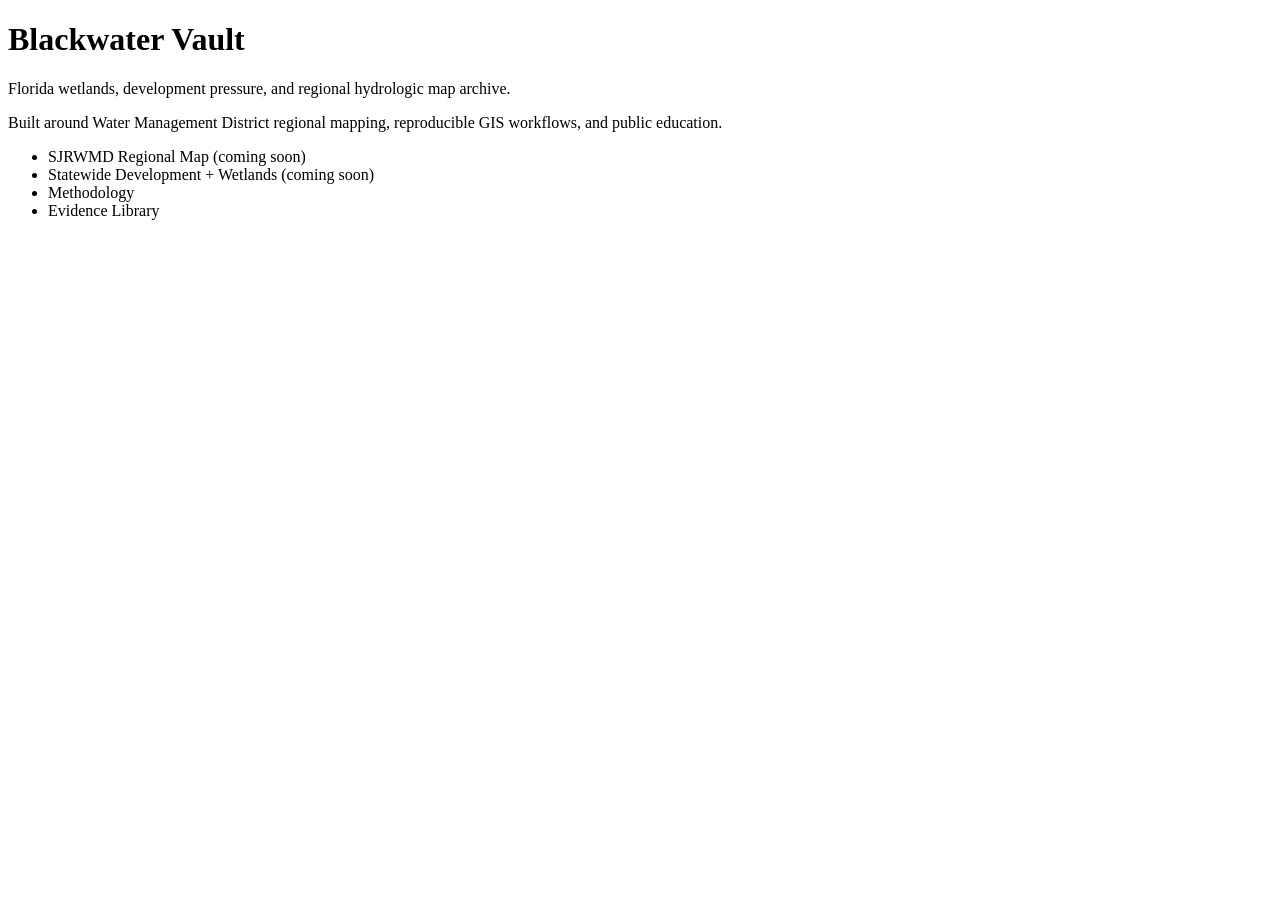
==== index.html @ 53e96e67 "Initial Blackwater Vault homepage" ====
<!doctype html><html><head><meta charset='utf-8'><meta name='viewport' content='width=device-width,initial-scale=1'><title>Blackwater Vault</title><link rel='stylesheet' href='styles.css'></head><body><h1>Blackwater Vault</h1><p>Florida wetlands, development pressure, and regional hydrologic map archive.</p><p>Built around Water Management District regional mapping, reproducible GIS workflows, and public education.</p><ul><li>SJRWMD Regional Map (coming soon)</li><li>Statewide Development + Wetlands (coming soon)</li><li>Methodology</li><li>Evidence Library</li></ul></body></html>
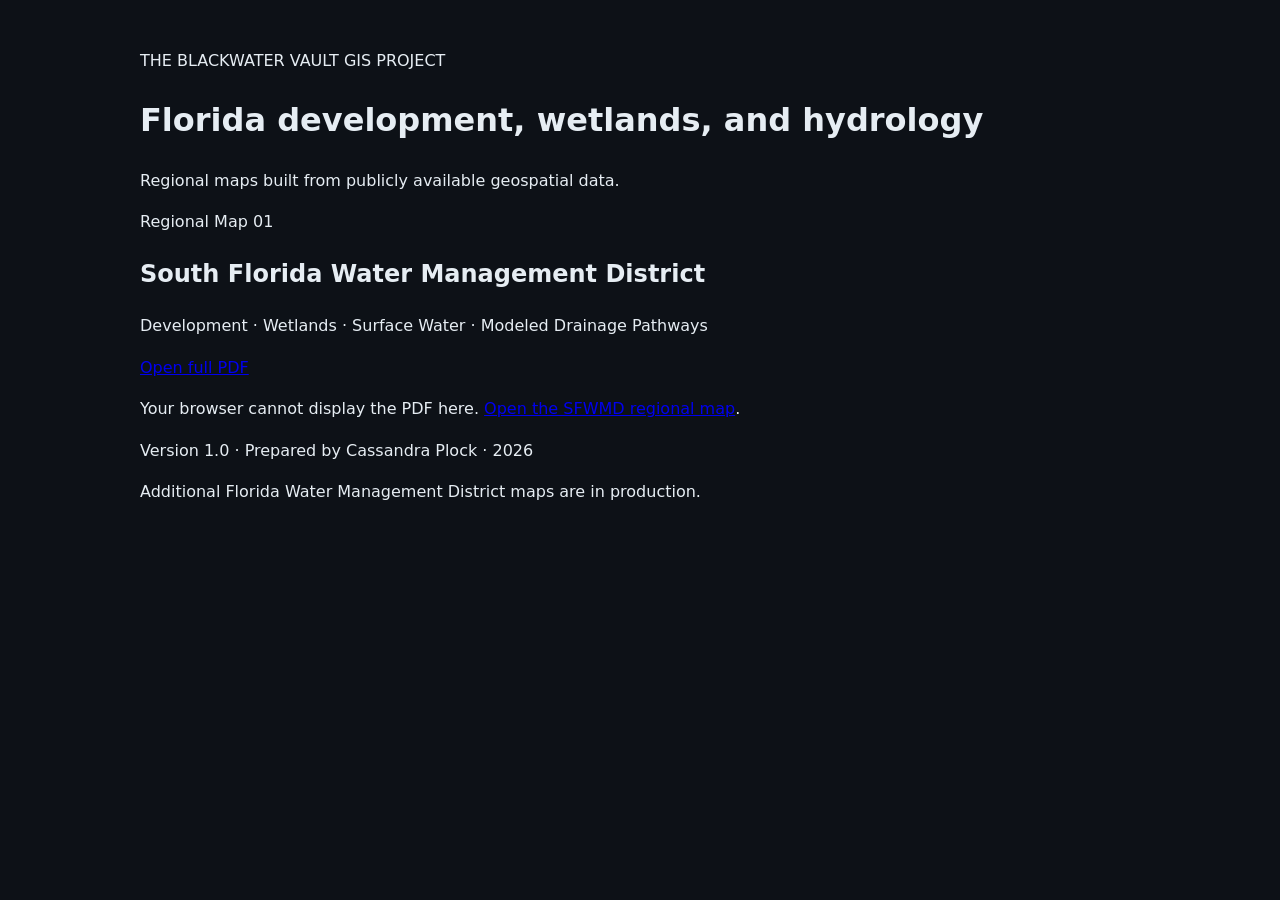
==== commit b8bf806c: "Add SFWMD map to homepage" ====
--- a/index.html
+++ b/index.html
@@ -1 +1,42 @@
-<!doctype html><html><head><meta charset='utf-8'><meta name='viewport' content='width=device-width,initial-scale=1'><title>Blackwater Vault</title><link rel='stylesheet' href='styles.css'></head><body><h1>Blackwater Vault</h1><p>Florida wetlands, development pressure, and regional hydrologic map archive.</p><p>Built around Water Management District regional mapping, reproducible GIS workflows, and public education.</p><ul><li>SJRWMD Regional Map (coming soon)</li><li>Statewide Development + Wetlands (coming soon)</li><li>Methodology</li><li>Evidence Library</li></ul></body></html>+<!doctype html>
+<html lang="en">
+<head>
+  <meta charset="utf-8">
+  <meta name="viewport" content="width=device-width, initial-scale=1">
+  <meta name="description" content="Florida wetlands, development, surface water, and regional hydrologic mapping by The Blackwater Vault GIS Project.">
+  <title>The Blackwater Vault GIS Project</title>
+  <link rel="stylesheet" href="styles.css">
+</head>
+<body>
+  <header class="site-header">
+    <p class="eyebrow">THE BLACKWATER VAULT GIS PROJECT</p>
+    <h1>Florida development, wetlands, and hydrology</h1>
+    <p class="intro">Regional maps built from publicly available geospatial data.</p>
+  </header>
+
+  <main>
+    <section class="map-section" aria-labelledby="sfwmd-title">
+      <div class="section-heading">
+        <div>
+          <p class="map-number">Regional Map 01</p>
+          <h2 id="sfwmd-title">South Florida Water Management District</h2>
+          <p>Development · Wetlands · Surface Water · Modeled Drainage Pathways</p>
+        </div>
+        <a class="button" href="maps/SFWMD%20Regional%20Final.pdf" target="_blank" rel="noopener">Open full PDF</a>
+      </div>
+
+      <div class="pdf-frame">
+        <object data="maps/SFWMD%20Regional%20Final.pdf#view=FitH" type="application/pdf">
+          <p>Your browser cannot display the PDF here. <a href="maps/SFWMD%20Regional%20Final.pdf">Open the SFWMD regional map</a>.</p>
+        </object>
+      </div>
+
+      <p class="caption">Version 1.0 · Prepared by Cassandra Plock · 2026</p>
+    </section>
+  </main>
+
+  <footer>
+    <p>Additional Florida Water Management District maps are in production.</p>
+  </footer>
+</body>
+</html>
--- a/styles.css
+++ b/styles.css
@@ -0,0 +1 @@
+body{font-family:system-ui,sans-serif;max-width:1000px;margin:auto;padding:2rem;line-height:1.6;background:#0d1117;color:#e6edf3}
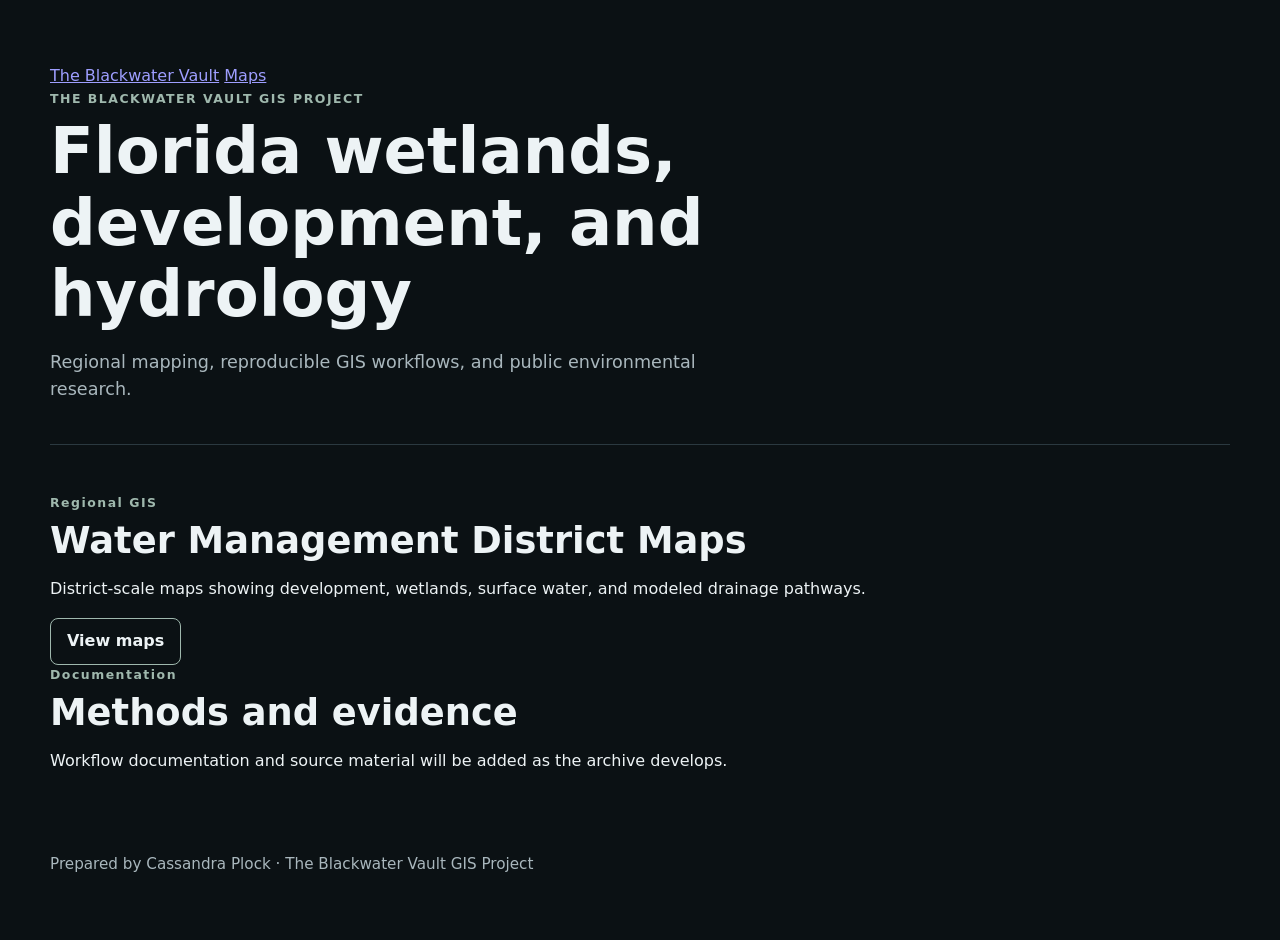
==== commit 9873dc3b: "Restore Blackwater Vault homepage and link maps page" ====
--- a/index.html
+++ b/index.html
@@ -3,40 +3,40 @@
 <head>
   <meta charset="utf-8">
   <meta name="viewport" content="width=device-width, initial-scale=1">
-  <meta name="description" content="Florida wetlands, development, surface water, and regional hydrologic mapping by The Blackwater Vault GIS Project.">
-  <title>The Blackwater Vault GIS Project</title>
+  <meta name="description" content="The Blackwater Vault GIS Project: Florida wetlands, development pressure, and regional hydrologic mapping.">
+  <title>The Blackwater Vault</title>
   <link rel="stylesheet" href="styles.css">
 </head>
 <body>
   <header class="site-header">
+    <nav class="site-nav" aria-label="Primary navigation">
+      <a class="brand" href="index.html">The Blackwater Vault</a>
+      <a href="maps.html">Maps</a>
+    </nav>
     <p class="eyebrow">THE BLACKWATER VAULT GIS PROJECT</p>
-    <h1>Florida development, wetlands, and hydrology</h1>
-    <p class="intro">Regional maps built from publicly available geospatial data.</p>
+    <h1>Florida wetlands, development, and hydrology</h1>
+    <p class="intro">Regional mapping, reproducible GIS workflows, and public environmental research.</p>
   </header>
 
   <main>
-    <section class="map-section" aria-labelledby="sfwmd-title">
-      <div class="section-heading">
-        <div>
-          <p class="map-number">Regional Map 01</p>
-          <h2 id="sfwmd-title">South Florida Water Management District</h2>
-          <p>Development · Wetlands · Surface Water · Modeled Drainage Pathways</p>
-        </div>
-        <a class="button" href="maps/SFWMD%20Regional%20Final.pdf" target="_blank" rel="noopener">Open full PDF</a>
-      </div>
+    <section class="home-grid" aria-label="Project areas">
+      <article class="feature-card">
+        <p class="map-number">Regional GIS</p>
+        <h2>Water Management District Maps</h2>
+        <p>District-scale maps showing development, wetlands, surface water, and modeled drainage pathways.</p>
+        <a class="button" href="maps.html">View maps</a>
+      </article>
 
-      <div class="pdf-frame">
-        <object data="maps/SFWMD%20Regional%20Final.pdf#view=FitH" type="application/pdf">
-          <p>Your browser cannot display the PDF here. <a href="maps/SFWMD%20Regional%20Final.pdf">Open the SFWMD regional map</a>.</p>
-        </object>
-      </div>
-
-      <p class="caption">Version 1.0 · Prepared by Cassandra Plock · 2026</p>
+      <article class="feature-card muted-card">
+        <p class="map-number">Documentation</p>
+        <h2>Methods and evidence</h2>
+        <p>Workflow documentation and source material will be added as the archive develops.</p>
+      </article>
     </section>
   </main>
 
   <footer>
-    <p>Additional Florida Water Management District maps are in production.</p>
+    <p>Prepared by Cassandra Plock · The Blackwater Vault GIS Project</p>
   </footer>
 </body>
-</html>
+</html>
--- a/styles.css
+++ b/styles.css
@@ -1 +1,168 @@
-body{font-family:system-ui,sans-serif;max-width:1000px;margin:auto;padding:2rem;line-height:1.6;background:#0d1117;color:#e6edf3}+:root {
+  color-scheme: dark;
+  --background: #0b1114;
+  --panel: #121b20;
+  --text: #edf3f5;
+  --muted: #a9b7bd;
+  --line: #2b3940;
+  --accent: #9fb8ad;
+}
+
+* {
+  box-sizing: border-box;
+}
+
+body {
+  margin: 0;
+  background: var(--background);
+  color: var(--text);
+  font-family: system-ui, -apple-system, BlinkMacSystemFont, "Segoe UI", sans-serif;
+  line-height: 1.55;
+}
+
+.site-header,
+main,
+footer {
+  width: min(1180px, calc(100% - 32px));
+  margin-inline: auto;
+}
+
+.site-header {
+  padding: 64px 0 40px;
+  border-bottom: 1px solid var(--line);
+}
+
+.eyebrow,
+.map-number {
+  margin: 0 0 8px;
+  color: var(--accent);
+  font-size: 0.78rem;
+  font-weight: 700;
+  letter-spacing: 0.12em;
+}
+
+h1,
+h2 {
+  margin: 0;
+  line-height: 1.12;
+}
+
+h1 {
+  max-width: 800px;
+  font-size: clamp(2rem, 5vw, 4.4rem);
+  font-weight: 650;
+}
+
+h2 {
+  font-size: clamp(1.45rem, 3vw, 2.3rem);
+}
+
+.intro,
+.section-heading p,
+.caption,
+footer {
+  color: var(--muted);
+}
+
+.intro {
+  max-width: 650px;
+  margin: 18px 0 0;
+  font-size: 1.1rem;
+}
+
+main {
+  padding: 48px 0 24px;
+}
+
+.map-section {
+  padding: 28px;
+  background: var(--panel);
+  border: 1px solid var(--line);
+  border-radius: 14px;
+}
+
+.section-heading {
+  display: flex;
+  align-items: flex-end;
+  justify-content: space-between;
+  gap: 24px;
+  margin-bottom: 22px;
+}
+
+.section-heading p:not(.map-number) {
+  margin: 10px 0 0;
+}
+
+.button {
+  display: inline-flex;
+  align-items: center;
+  justify-content: center;
+  flex: 0 0 auto;
+  min-height: 44px;
+  padding: 10px 16px;
+  border: 1px solid var(--accent);
+  border-radius: 8px;
+  color: var(--text);
+  font-weight: 650;
+  text-decoration: none;
+}
+
+.button:hover,
+.button:focus-visible {
+  background: var(--accent);
+  color: #0b1114;
+}
+
+.pdf-frame {
+  overflow: hidden;
+  height: min(78vh, 820px);
+  min-height: 520px;
+  background: #ffffff;
+  border: 1px solid var(--line);
+  border-radius: 8px;
+}
+
+.pdf-frame object {
+  width: 100%;
+  height: 100%;
+  border: 0;
+}
+
+.pdf-frame p {
+  padding: 24px;
+  color: #111;
+}
+
+.caption {
+  margin: 14px 0 0;
+  font-size: 0.9rem;
+}
+
+footer {
+  padding: 24px 0 48px;
+  font-size: 0.95rem;
+}
+
+@media (max-width: 760px) {
+  .site-header {
+    padding-top: 40px;
+  }
+
+  .map-section {
+    padding: 18px;
+  }
+
+  .section-heading {
+    display: block;
+  }
+
+  .button {
+    width: 100%;
+    margin-top: 18px;
+  }
+
+  .pdf-frame {
+    height: 68vh;
+    min-height: 430px;
+  }
+}
